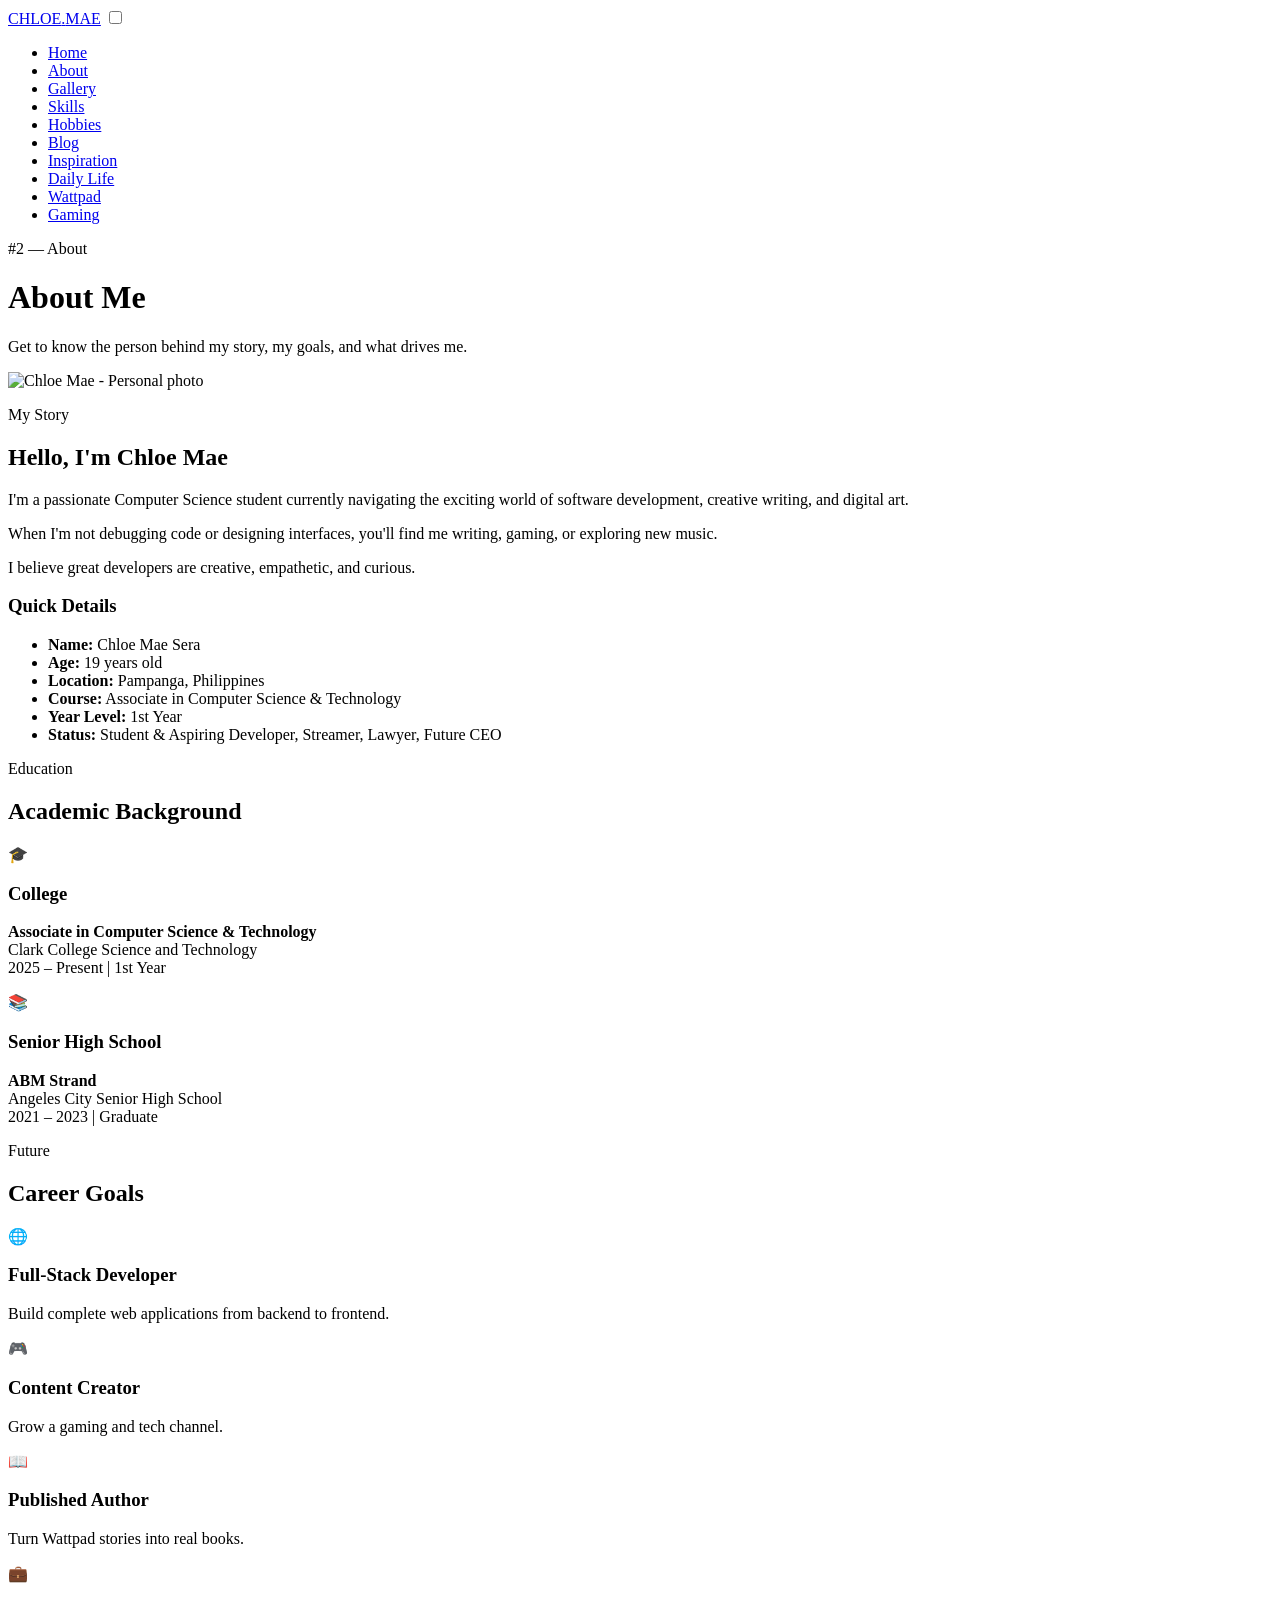
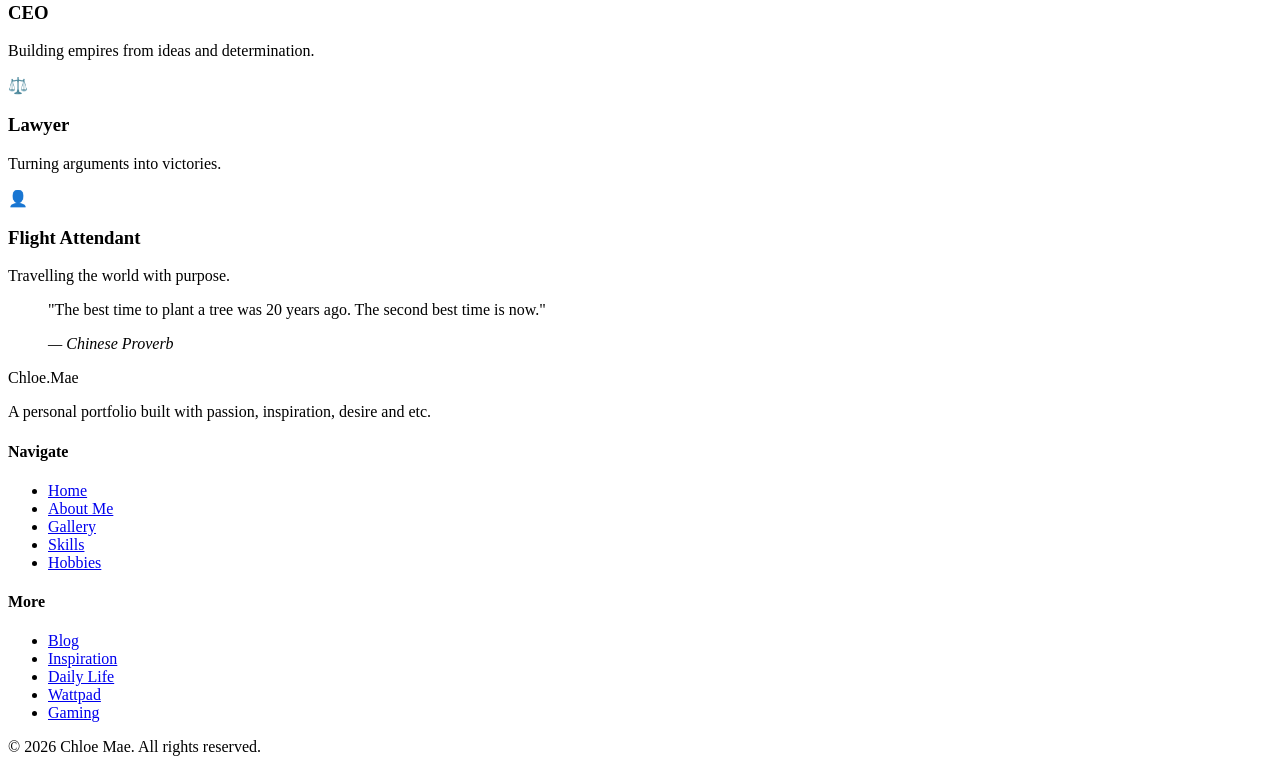
==== about.htm @ dcceb3b6 "Add files via upload" ====
<!DOCTYPE html>
<html lang="en">
<head>
    <meta charset="UTF-8">
    <meta name="viewport" content="width=device-width, initial-scale=1.0">
    <title>Chloe's Portfolio - About</title>
    <link rel="stylesheet" href="css/style.css">
</head>
<body>
    <nav>
        <a href="index.htm" class="nav-logo">CHLOE<span>.</span>MAE</a>
        <input type="checkbox" id="nav-toggle" class="nav-toggle" />
        <label for="nav-toggle" class="hamburger" aria-label="Menu">
            <span></span><span></span><span></span>
        </label>
        <ul class="nav-links">
            <li><a href="index.htm">Home</a></li>
            <li><a href="about.htm" class="active">About</a></li>
            <li><a href="gallery.htm">Gallery</a></li>
            <li><a href="skills.htm">Skills</a></li>
            <li><a href="hobbies.htm">Hobbies</a></li>
            <li><a href="blog.htm">Blog</a></li>
            <li><a href="inspiration.htm">Inspiration</a></li>
            <li><a href="daily.htm">Daily Life</a></li>
            <li><a href="wattpad.htm">Wattpad</a></li>
            <li><a href="gaming.htm">Gaming</a></li>
        </ul>
    </nav>

    <div class="page-content">
        <div class="page-hero">
            <div class="page-hero-content">
                <p class="page-hero-num">#2 &mdash; About</p>
                <h1>About <span>Me</span></h1>
                <p>Get to know the person behind my story, my goals, and what drives me.</p>
            </div>
        </div>

        <section class="section">
            <div class="container">
                <div class="about-grid">
                    <div class="gallery-item">
                        <img src="images/aboutme.jpg" alt="Chloe Mae - Personal photo" class="gallery-img">
                        <div class="gallery-overlay"></div>
                    </div>

                    <div class="about-info">
                        <p class="section-label">My Story</p>
                        <h2 class="section-title">Hello, I'm <span>Chloe Mae</span></h2>
                        <div class="title-line"></div>

                        <p>
                            I'm a passionate Computer Science student currently navigating the exciting world
                            of software development, creative writing, and digital art.
                        </p>

                        <p>
                            When I'm not debugging code or designing interfaces, you'll find me writing,
                            gaming, or exploring new music.
                        </p>

                        <p>
                            I believe great developers are creative, empathetic, and curious.
                        </p>

                        <h3>Quick Details</h3>
                        <ul class="detail-list">
                            <li><strong>Name:</strong> Chloe Mae Sera</li>
                            <li><strong>Age:</strong> 19 years old</li>
                            <li><strong>Location:</strong> Pampanga, Philippines</li>
                            <li><strong>Course:</strong> Associate in Computer Science & Technology</li>
                            <li><strong>Year Level:</strong> 1st Year</li>
                            <li><strong>Status:</strong> Student &amp; Aspiring Developer, Streamer, Lawyer, Future CEO</li>
                        </ul>
                    </div>
                </div>
            </div>
        </section>

        <section class="section section-alt">
            <div class="container">
                <p class="section-label">Education</p>
                <h2 class="section-title">Academic <span>Background</span></h2>
                <div class="title-line"></div>

                <div class="grid-2">
                    <div class="card">
                        <div class="card-icon">🎓</div>
                        <h3 class="card-title">College</h3>
                        <p class="card-text">
                            <strong style="color:var(--red);">Associate in Computer Science & Technology</strong><br />
                            Clark College Science and Technology<br />
                            2025 – Present | 1st Year
                        </p>
                    </div>

                    <div class="card">
                        <div class="card-icon">📚</div>
                        <h3 class="card-title">Senior High School</h3>
                        <p class="card-text">
                            <strong style="color:var(--red);">ABM Strand</strong><br />
                            Angeles City Senior High School<br />
                            2021 – 2023 | Graduate
                        </p>
                    </div>
                </div>
            </div>
        </section>

        <section class="section">
            <div class="container">
                <p class="section-label">Future</p>
                <h2 class="section-title">Career <span>Goals</span></h2>
                <div class="title-line"></div>

                <!-- First set of 3 career goals -->
                <div class="grid-3">
                    <div class="card">
                        <div class="card-icon">🌐</div>
                        <h3 class="card-title">Full-Stack Developer</h3>
                        <p class="card-text">Build complete web applications from backend to frontend.</p>
                    </div>

                    <div class="card">
                        <div class="card-icon">🎮</div>
                        <h3 class="card-title">Content Creator</h3>
                        <p class="card-text">Grow a gaming and tech channel.</p>
                    </div>

                    <div class="card">
                        <div class="card-icon">📖</div>
                        <h3 class="card-title">Published Author</h3>
                        <p class="card-text">Turn Wattpad stories into real books.</p>
                    </div>
                </div>
            </div>
        </section>

        <section class="section">
            <div class="container">
                <!-- Second set of 3 career goals -->
                <div class="grid-3">
                    <div class="card">
                        <div class="card-icon">💼</div>
                        <h3 class="card-title">CEO</h3>
                        <p class="card-text">Building empires from ideas and determination.</p>
                    </div>

                    <div class="card">
                        <div class="card-icon">⚖️</div>
                        <h3 class="card-title">Lawyer</h3>
                        <p class="card-text">Turning arguments into victories.</p>
                    </div>

                    <div class="card">
                        <div class="card-icon">👤</div>
                        <h3 class="card-title">Flight Attendant</h3>
                        <p class="card-text">Travelling the world with purpose.</p>
                    </div>
                </div>
            </div>
        </section>

        <!-- Separate Quote Section -->
        <section class="section section-alt">
            <div class="container">
                <div class="quote-block">
                    <blockquote>
                        <p>"The best time to plant a tree was 20 years ago. The second best time is now."</p>
                        <cite>— Chinese Proverb</cite>
                    </blockquote>
                </div>
            </div>
        </section>
    </div>

    <footer>
        <div class="footer-inner">
            <div class="footer-brand">
                <span class="nav-logo">Chloe<span>.</span>Mae</span>
                <p>A personal portfolio built with passion, inspiration, desire and etc.</p>
            </div>
            <div class="footer-col">
                <h4>Navigate</h4>
                <ul>
                    <li><a href="index.htm">Home</a></li>
                    <li><a href="about.htm">About Me</a></li>
                    <li><a href="gallery.htm">Gallery</a></li>
                    <li><a href="skills.htm">Skills</a></li>
                    <li><a href="hobbies.htm">Hobbies</a></li>
                </ul>
            </div>
            <div class="footer-col">
                <h4>More</h4>
                <ul>
                    <li><a href="blog.htm">Blog</a></li>
                    <li><a href="inspiration.htm">Inspiration</a></li>
                    <li><a href="daily.htm">Daily Life</a></li>
                    <li><a href="wattpad.htm">Wattpad</a></li>
                    <li><a href="gaming.htm">Gaming</a></li>
                </ul>
            </div>
        </div>
        <div class="footer-bottom">
            <p>&copy; 2026 <span>Chloe Mae</span>. All rights reserved.</p>
        </div>
    </footer>
</body>
</html>
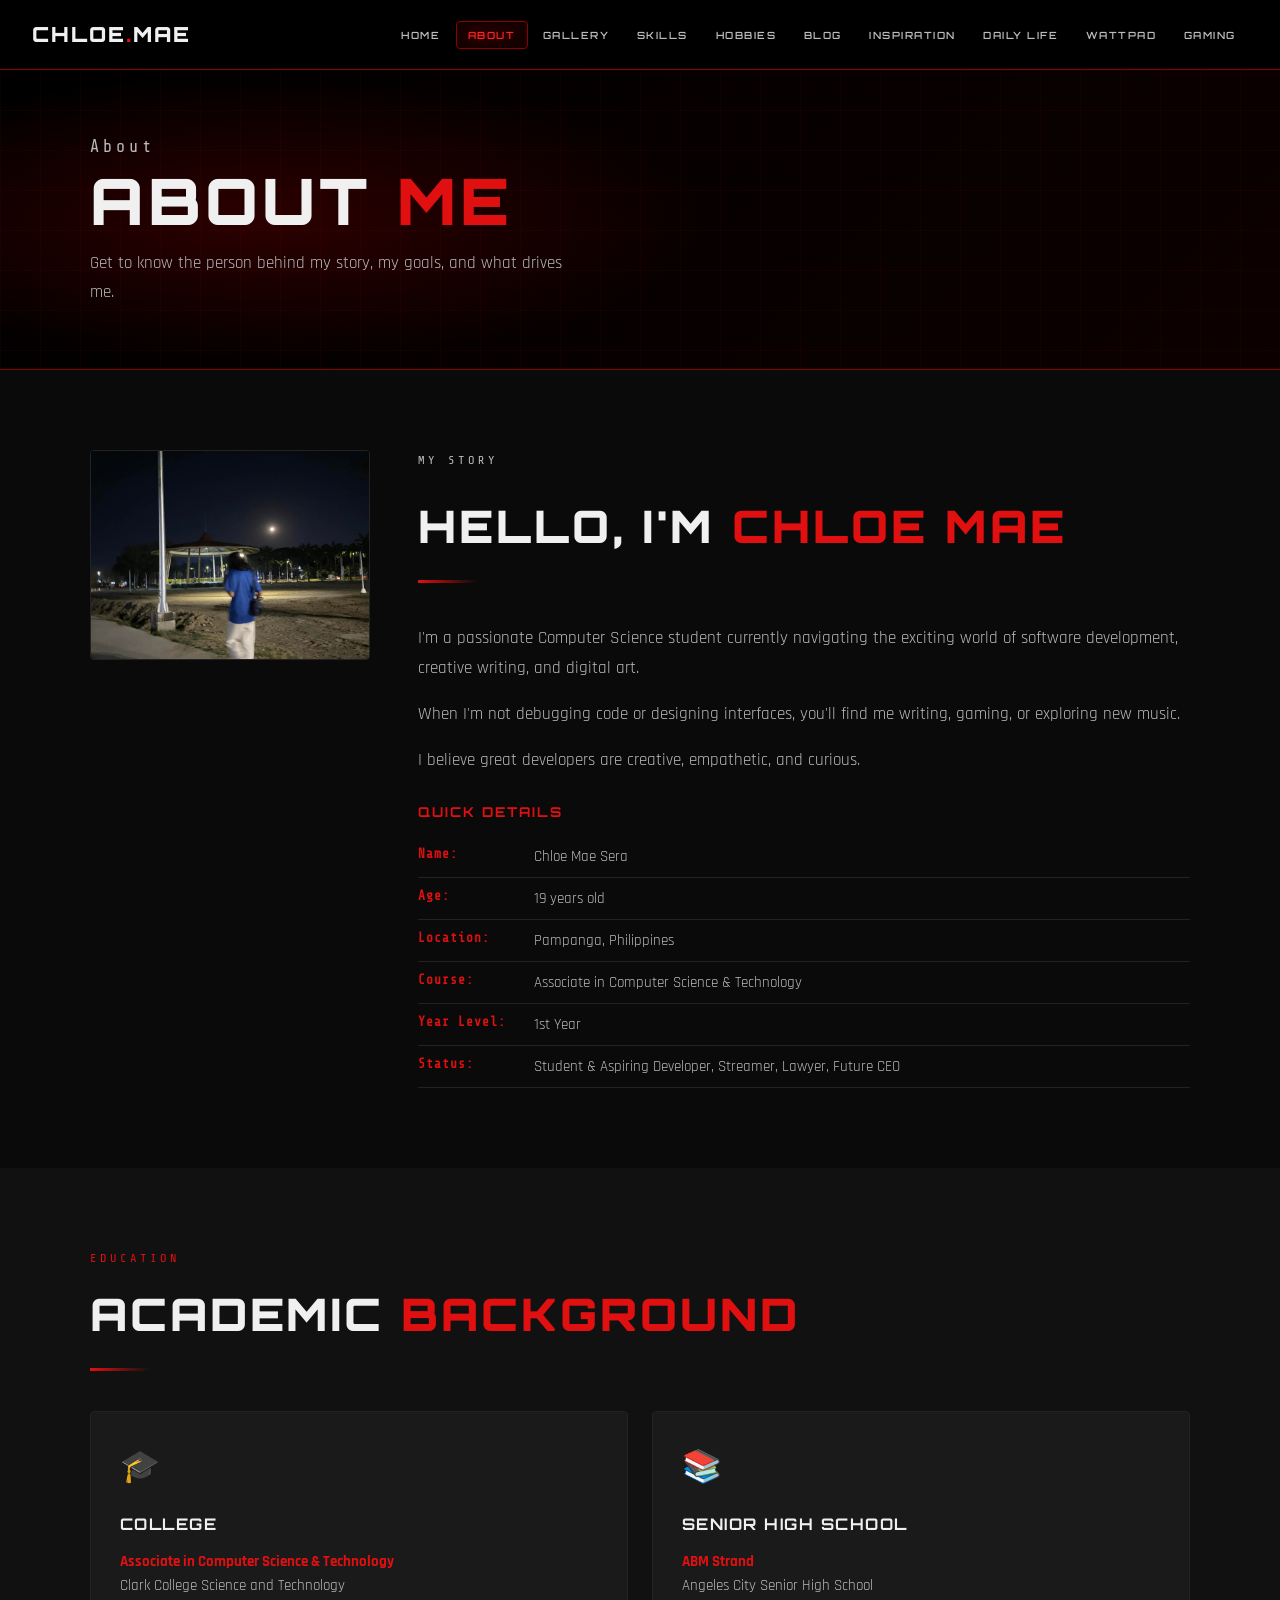
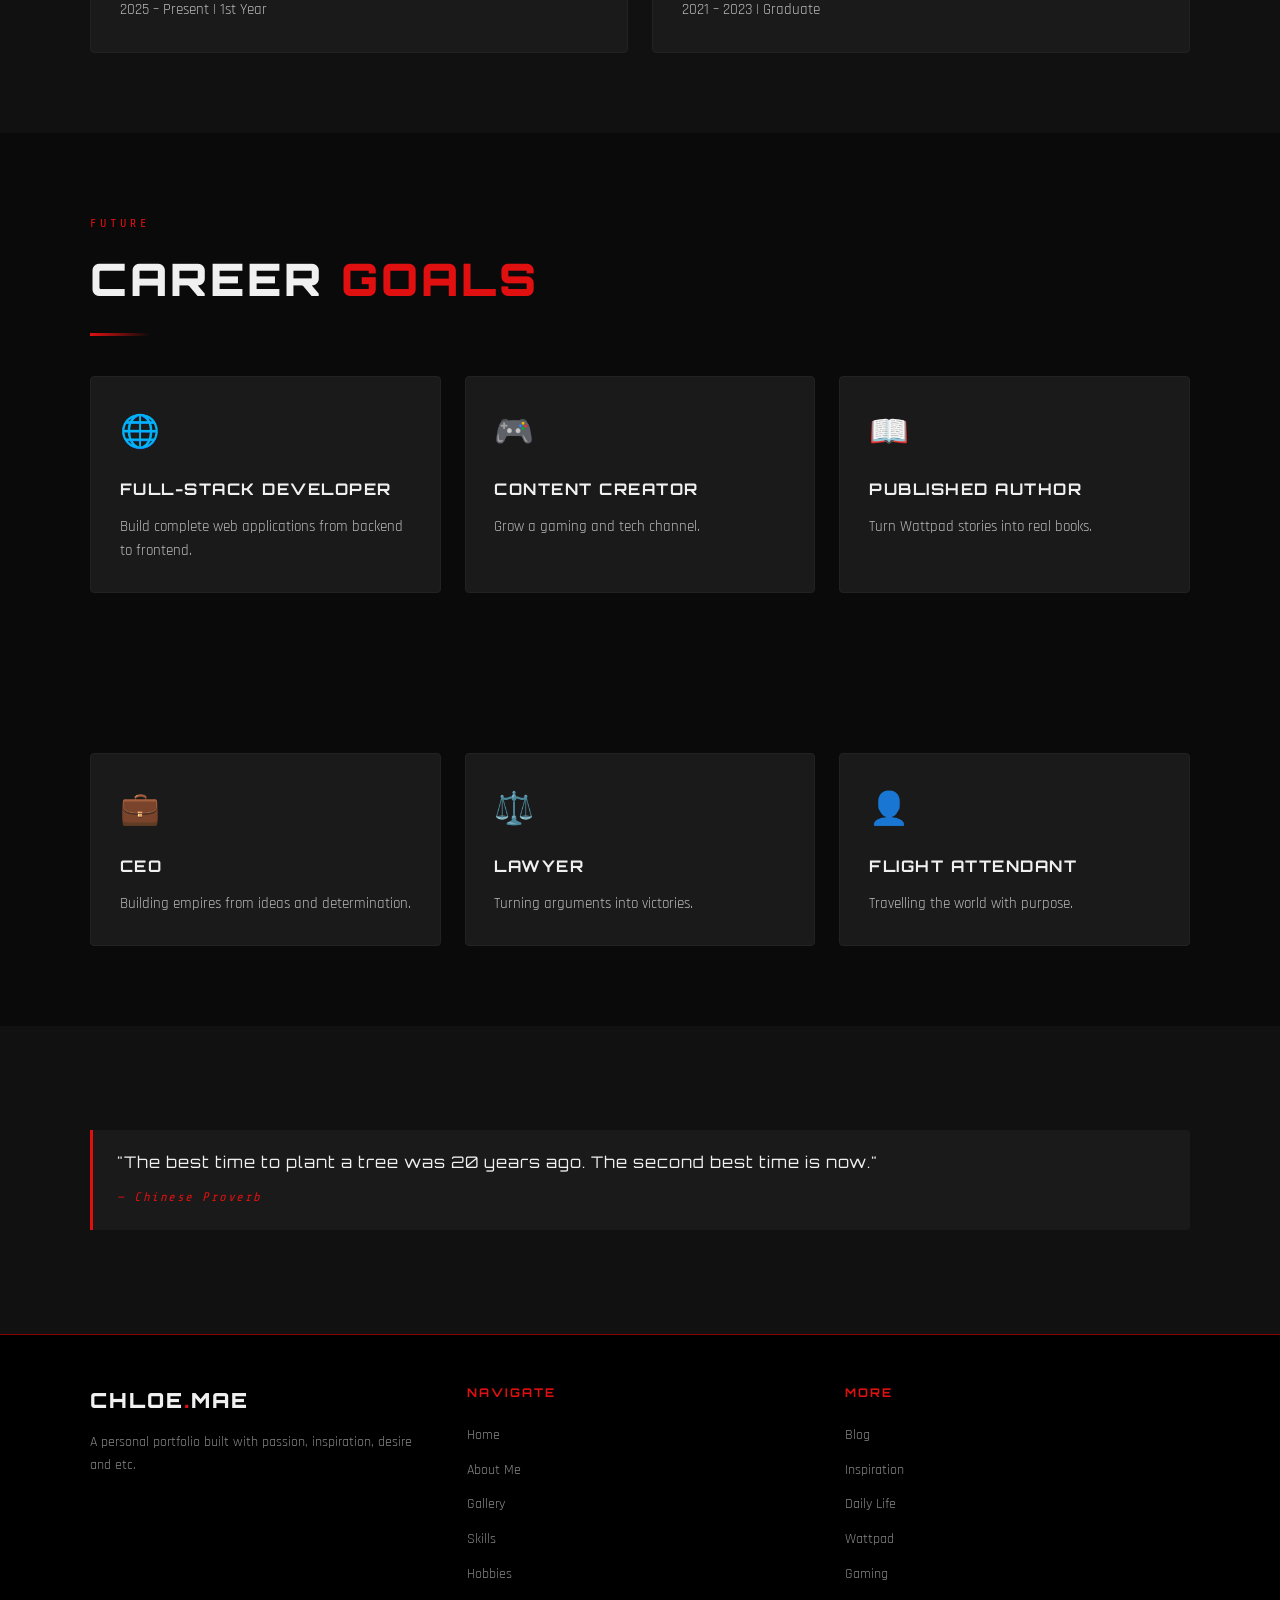
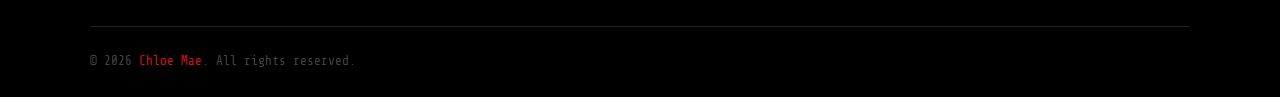
==== commit 658734b3: "Update about.htm" ====
--- a/about.htm
+++ b/about.htm
@@ -30,7 +30,7 @@
     <div class="page-content">
         <div class="page-hero">
             <div class="page-hero-content">
-                <p class="page-hero-num">#2 &mdash; About</p>
+                <p class="page-hero-num">About</p>
                 <h1>About <span>Me</span></h1>
                 <p>Get to know the person behind my story, my goals, and what drives me.</p>
             </div>
@@ -113,7 +113,6 @@
                 <h2 class="section-title">Career <span>Goals</span></h2>
                 <div class="title-line"></div>
 
-                <!-- First set of 3 career goals -->
                 <div class="grid-3">
                     <div class="card">
                         <div class="card-icon">🌐</div>
@@ -138,7 +137,6 @@
 
         <section class="section">
             <div class="container">
-                <!-- Second set of 3 career goals -->
                 <div class="grid-3">
                     <div class="card">
                         <div class="card-icon">💼</div>
@@ -161,7 +159,6 @@
             </div>
         </section>
 
-        <!-- Separate Quote Section -->
         <section class="section section-alt">
             <div class="container">
                 <div class="quote-block">
@@ -206,4 +203,4 @@
         </div>
     </footer>
 </body>
-</html>+</html>
--- a/css/style.css
+++ b/css/style.css
@@ -0,0 +1,1231 @@
+/* ============================================================
+   PORTFOLIO - style.css
+   Theme: Cyber Red & Black
+   ============================================================ */
+
+/* ---------- Google Fonts ---------- */
+@import url('https://fonts.googleapis.com/css2?family=Orbitron:wght@400;600;700;900&family=Rajdhani:wght@300;400;500;600;700&family=Share+Tech+Mono&display=swap');
+
+/* ---------- CSS Variables ---------- */
+:root {
+  --red:        #e01010;
+  --red-dark:   #8b0000;
+  --red-glow:   #ff2020;
+  --red-dim:    #5a0000;
+  --black:      #000000;
+  --black-soft: #0a0a0a;
+  --dark:       #111111;
+  --dark-2:     #1a1a1a;
+  --dark-3:     #222222;
+  --grey:       #444444;
+  --grey-light: #888888;
+  --white:      #f0f0f0;
+  --white-dim:  #bbbbbb;
+
+  --font-display: 'Orbitron', sans-serif;
+  --font-body:    'Rajdhani', sans-serif;
+  --font-mono:    'Share Tech Mono', monospace;
+
+  --nav-h: 70px;
+  --radius: 4px;
+  --transition: 0.3s ease;
+  --glow: 0 0 12px rgba(224, 16, 16, 0.6);
+  --glow-strong: 0 0 24px rgba(224, 16, 16, 0.9), 0 0 48px rgba(224, 16, 16, 0.4);
+}
+
+/* ---------- Reset ---------- */
+*, *::before, *::after { box-sizing: border-box; margin: 0; padding: 0; }
+
+html { scroll-behavior: smooth; font-size: 16px; }
+
+body {
+  background-color: var(--black-soft);
+  color: var(--white);
+  font-family: var(--font-body);
+  font-size: 1.05rem;
+  line-height: 1.7;
+  overflow-x: hidden;
+}
+
+a { color: var(--red); text-decoration: none; transition: color var(--transition); }
+a:hover { color: var(--red-glow); }
+
+img { max-width: 100%; display: block; }
+
+ul { list-style: none; }
+
+/* ---------- Scrollbar ---------- */
+::-webkit-scrollbar { width: 6px; }
+::-webkit-scrollbar-track { background: var(--dark); }
+::-webkit-scrollbar-thumb { background: var(--red-dark); border-radius: 3px; }
+::-webkit-scrollbar-thumb:hover { background: var(--red); }
+
+/* ============================================================
+   NAVIGATION
+   ============================================================ */
+nav {
+  position: fixed;
+  top: 0; left: 0; right: 0;
+  height: var(--nav-h);
+  background: rgba(0, 0, 0, 0.92);
+  border-bottom: 1px solid var(--red-dark);
+  display: flex;
+  align-items: center;
+  justify-content: space-between;
+  padding: 0 2rem;
+  z-index: 1000;
+  backdrop-filter: blur(8px);
+}
+
+.nav-logo {
+  font-family: var(--font-display);
+  font-size: 1.3rem;
+  font-weight: 900;
+  color: var(--white);
+  letter-spacing: 2px;
+  text-transform: uppercase;
+}
+
+.nav-logo span { color: var(--red); }
+
+.nav-links {
+  display: flex;
+  gap: 0.2rem;
+  flex-wrap: wrap;
+}
+
+.nav-links a {
+  font-family: var(--font-display);
+  font-size: 0.62rem;
+  font-weight: 600;
+  letter-spacing: 1.5px;
+  text-transform: uppercase;
+  color: var(--white-dim);
+  padding: 0.45rem 0.7rem;
+  border: 1px solid transparent;
+  border-radius: var(--radius);
+  transition: all var(--transition);
+  white-space: nowrap;
+}
+
+.nav-links a:hover,
+.nav-links a.active {
+  color: var(--red-glow);
+  border-color: var(--red-dark);
+  background: rgba(139, 0, 0, 0.15);
+  text-shadow: var(--glow);
+}
+
+/* Hamburger (CSS-only via checkbox) */
+.nav-toggle { display: none; }
+
+.hamburger {
+  display: none;
+  flex-direction: column;
+  gap: 5px;
+  cursor: pointer;
+  padding: 4px;
+}
+
+.hamburger span {
+  display: block;
+  width: 24px;
+  height: 2px;
+  background: var(--white);
+  border-radius: 2px;
+  transition: all var(--transition);
+}
+
+/* ============================================================
+   PAGE WRAPPER
+   ============================================================ */
+.page-content {
+  padding-top: var(--nav-h);
+  min-height: 100vh;
+}
+
+/* ============================================================
+   HERO SECTION
+   ============================================================ */
+.hero {
+  min-height: calc(100vh - var(--nav-h));
+  display: flex;
+  align-items: center;
+  justify-content: center;
+  text-align: center;
+  position: relative;
+  overflow: hidden;
+  background:
+    radial-gradient(ellipse 80% 60% at 50% 50%, rgba(139,0,0,0.35) 0%, transparent 70%),
+    linear-gradient(180deg, #000 0%, #0d0000 50%, #000 100%);
+}
+
+/* Cyber grid background */
+.hero::before {
+  content: '';
+  position: absolute;
+  inset: 0;
+  background-image:
+    linear-gradient(rgba(224,16,16,0.07) 1px, transparent 1px),
+    linear-gradient(90deg, rgba(224,16,16,0.07) 1px, transparent 1px);
+  background-size: 50px 50px;
+  animation: gridMove 20s linear infinite;
+}
+
+.hero::after {
+  content: '';
+  position: absolute;
+  inset: 0;
+  background: radial-gradient(ellipse 50% 40% at 50% 60%, rgba(139,0,0,0.2) 0%, transparent 70%);
+}
+
+@keyframes gridMove {
+  0%   { background-position: 0 0; }
+  100% { background-position: 50px 50px; }
+}
+
+.hero-content {
+  position: relative;
+  z-index: 1;
+  max-width: 860px;
+  padding: 2rem;
+}
+
+.hero-tag {
+  font-family: var(--font-mono);
+  font-size: 0.85rem;
+  color: var(--red);
+  letter-spacing: 4px;
+  text-transform: uppercase;
+  margin-bottom: 1rem;
+  animation: fadeUp 0.8s ease both;
+}
+
+.hero-name {
+  font-family: var(--font-display);
+  font-size: clamp(2.8rem, 8vw, 6rem);
+  font-weight: 900;
+  line-height: 1.05;
+  color: var(--white);
+  text-transform: uppercase;
+  letter-spacing: 4px;
+  margin-bottom: 0.5rem;
+  animation: fadeUp 0.9s ease 0.1s both;
+}
+
+.hero-name span {
+  color: var(--red);
+  text-shadow: var(--glow-strong);
+}
+
+.hero-sub {
+  font-family: var(--font-display);
+  font-size: clamp(0.9rem, 2.5vw, 1.2rem);
+  color: var(--grey-light);
+  letter-spacing: 6px;
+  text-transform: uppercase;
+  margin-bottom: 1.5rem;
+  animation: fadeUp 0.9s ease 0.2s both;
+}
+
+.hero-desc {
+  font-size: 1.1rem;
+  color: var(--white-dim);
+  max-width: 580px;
+  margin: 0 auto 2.5rem;
+  animation: fadeUp 0.9s ease 0.3s both;
+}
+
+.hero-btns {
+  display: flex;
+  gap: 1rem;
+  justify-content: center;
+  flex-wrap: wrap;
+  animation: fadeUp 0.9s ease 0.4s both;
+}
+
+/* ---------- Buttons ---------- */
+.btn {
+  font-family: var(--font-display);
+  font-size: 0.75rem;
+  font-weight: 700;
+  letter-spacing: 2px;
+  text-transform: uppercase;
+  padding: 0.8rem 2rem;
+  border-radius: var(--radius);
+  transition: all var(--transition);
+  cursor: pointer;
+  display: inline-block;
+}
+
+.btn-primary {
+  background: var(--red);
+  color: var(--white);
+  border: 1px solid var(--red);
+}
+
+.btn-primary:hover {
+  background: var(--red-glow);
+  box-shadow: var(--glow-strong);
+  color: var(--white);
+  transform: translateY(-2px);
+}
+
+.btn-outline {
+  background: transparent;
+  color: var(--white-dim);
+  border: 1px solid var(--grey);
+}
+
+.btn-outline:hover {
+  border-color: var(--red);
+  color: var(--red-glow);
+  box-shadow: var(--glow);
+  transform: translateY(-2px);
+}
+
+/* ---------- Scroll indicator ---------- */
+.scroll-indicator {
+  position: absolute;
+  bottom: 2rem;
+  left: 50%;
+  transform: translateX(-50%);
+  z-index: 1;
+  display: flex;
+  flex-direction: column;
+  align-items: center;
+  gap: 8px;
+  color: var(--grey-light);
+  font-family: var(--font-mono);
+  font-size: 0.7rem;
+  letter-spacing: 2px;
+}
+
+.scroll-line {
+  width: 1px;
+  height: 50px;
+  background: linear-gradient(to bottom, var(--red), transparent);
+  animation: scrollPulse 2s ease infinite;
+}
+
+@keyframes scrollPulse {
+  0%, 100% { opacity: 0.3; transform: scaleY(1); }
+  50%       { opacity: 1;   transform: scaleY(1.1); }
+}
+
+/* ============================================================
+   SECTION COMMONS
+   ============================================================ */
+.section {
+  padding: 5rem 2rem;
+}
+
+.section-alt { background: var(--dark); }
+.section-darker { background: var(--dark-2); }
+
+.container {
+  max-width: 1100px;
+  margin: 0 auto;
+}
+
+.section-label {
+  font-family: var(--font-mono);
+  font-size: 0.75rem;
+  color: var(--red);
+  letter-spacing: 4px;
+  text-transform: uppercase;
+  margin-bottom: 0.5rem;
+}
+
+.section-title {
+  font-family: var(--font-display);
+  font-size: clamp(1.8rem, 4vw, 2.8rem);
+  font-weight: 900;
+  text-transform: uppercase;
+  letter-spacing: 3px;
+  color: var(--white);
+  margin-bottom: 1rem;
+}
+
+.section-title span { color: var(--red); }
+
+.title-line {
+  width: 60px;
+  height: 3px;
+  background: linear-gradient(to right, var(--red), transparent);
+  margin-bottom: 2.5rem;
+}
+
+.section-intro {
+  max-width: 650px;
+  color: var(--white-dim);
+  font-size: 1.05rem;
+  margin-bottom: 3rem;
+}
+
+/* ============================================================
+   CARDS
+   ============================================================ */
+.card {
+  background: var(--dark-2);
+  border: 1px solid var(--dark-3);
+  border-radius: var(--radius);
+  padding: 1.8rem;
+  transition: all var(--transition);
+  position: relative;
+  overflow: hidden;
+}
+
+.card::before {
+  content: '';
+  position: absolute;
+  top: 0; left: 0;
+  width: 3px; height: 0;
+  background: var(--red);
+  transition: height 0.4s ease;
+}
+
+.card:hover {
+  border-color: var(--red-dark);
+  transform: translateY(-4px);
+  box-shadow: 0 8px 30px rgba(139, 0, 0, 0.25);
+}
+
+.card:hover::before { height: 100%; }
+
+.card-icon {
+  font-size: 2rem;
+  margin-bottom: 1rem;
+}
+
+.card-title {
+  font-family: var(--font-display);
+  font-size: 1rem;
+  font-weight: 700;
+  letter-spacing: 1.5px;
+  color: var(--white);
+  text-transform: uppercase;
+  margin-bottom: 0.7rem;
+}
+
+.card-text {
+  color: var(--white-dim);
+  font-size: 0.95rem;
+  line-height: 1.6;
+}
+
+/* ---------- Grid layouts ---------- */
+.grid-2 { display: grid; grid-template-columns: repeat(2, 1fr); gap: 1.5rem; }
+.grid-3 { display: grid; grid-template-columns: repeat(3, 1fr); gap: 1.5rem; }
+.grid-4 { display: grid; grid-template-columns: repeat(4, 1fr); gap: 1.5rem; }
+
+/* ============================================================
+   PAGE HERO (inner pages)
+   ============================================================ */
+.page-hero {
+  min-height: 300px;
+  display: flex;
+  align-items: center;
+  padding: 3rem 2rem;
+  background:
+    radial-gradient(ellipse 60% 80% at 20% 50%, rgba(139,0,0,0.3) 0%, transparent 60%),
+    linear-gradient(135deg, #000 0%, #0d0000 100%);
+  border-bottom: 1px solid var(--red-dark);
+  position: relative;
+  overflow: hidden;
+}
+
+.page-hero::before {
+  content: '';
+  position: absolute;
+  inset: 0;
+  background-image:
+    linear-gradient(rgba(224,16,16,0.05) 1px, transparent 1px),
+    linear-gradient(90deg, rgba(224,16,16,0.05) 1px, transparent 1px);
+  background-size: 40px 40px;
+}
+
+.page-hero-content {
+  position: relative;
+  z-index: 1;
+  max-width: 1100px;
+  margin: 0 auto;
+  width: 100%;
+}
+
+.page-hero-num {
+  font-family: var(--font-mono);
+  font-size: 0.75rem;
+  color: var(--red);
+  letter-spacing: 4px;
+  margin-bottom: 0.5rem;
+}
+
+.page-hero h1 {
+  font-family: var(--font-display);
+  font-size: clamp(2rem, 5vw, 4rem);
+  font-weight: 900;
+  text-transform: uppercase;
+  letter-spacing: 4px;
+  color: var(--white);
+  line-height: 1;
+  margin-bottom: 1rem;
+}
+
+.page-hero h1 span { color: var(--red); }
+
+.page-hero p {
+  color: var(--white-dim);
+  font-size: 1.05rem;
+  max-width: 500px;
+}
+
+/* ============================================================
+   FOOTER
+   ============================================================ */
+footer {
+  background: var(--black);
+  border-top: 1px solid var(--red-dark);
+  padding: 3rem 2rem 1.5rem;
+}
+
+.footer-inner {
+  max-width: 1100px;
+  margin: 0 auto;
+  display: grid;
+  grid-template-columns: 1fr 1fr 1fr;
+  gap: 2rem;
+  margin-bottom: 2rem;
+}
+
+.footer-brand .nav-logo { margin-bottom: 0.8rem; display: block; }
+
+.footer-brand p {
+  color: var(--grey-light);
+  font-size: 0.9rem;
+  line-height: 1.6;
+}
+
+.footer-col h4 {
+  font-family: var(--font-display);
+  font-size: 0.75rem;
+  letter-spacing: 2px;
+  text-transform: uppercase;
+  color: var(--red);
+  margin-bottom: 1rem;
+}
+
+.footer-col ul li {
+  margin-bottom: 0.4rem;
+}
+
+.footer-col ul li a {
+  color: var(--grey-light);
+  font-size: 0.9rem;
+  transition: color var(--transition);
+}
+
+.footer-col ul li a:hover {
+  color: var(--red-glow);
+}
+
+.footer-bottom {
+  max-width: 1100px;
+  margin: 0 auto;
+  padding-top: 1.5rem;
+  border-top: 1px solid var(--dark-3);
+  display: flex;
+  justify-content: space-between;
+  align-items: center;
+  flex-wrap: wrap;
+  gap: 0.5rem;
+}
+
+.footer-bottom p {
+  color: var(--grey);
+  font-size: 0.8rem;
+  font-family: var(--font-mono);
+}
+
+.footer-bottom span { color: var(--red); }
+
+/* ============================================================
+   ANIMATIONS
+   ============================================================ */
+@keyframes fadeUp {
+  from { opacity: 0; transform: translateY(24px); }
+  to   { opacity: 1; transform: translateY(0); }
+}
+
+@keyframes pulse {
+  0%, 100% { box-shadow: var(--glow); }
+  50%       { box-shadow: var(--glow-strong); }
+}
+
+@keyframes glitch {
+  0%, 100% { transform: translate(0); }
+  20%       { transform: translate(-2px, 2px); }
+  40%       { transform: translate(2px, -2px); }
+  60%       { transform: translate(-1px, 1px); }
+  80%       { transform: translate(1px, -1px); }
+}
+
+/* ============================================================
+   SKILL BARS (skills.html)
+   ============================================================ */
+.skill-bar-wrap {
+  margin-bottom: 1.5rem;
+}
+
+.skill-bar-header {
+  display: flex;
+  justify-content: space-between;
+  margin-bottom: 0.5rem;
+}
+
+.skill-bar-label {
+  font-family: var(--font-display);
+  font-size: 0.78rem;
+  letter-spacing: 1.5px;
+  text-transform: uppercase;
+  color: var(--white);
+}
+
+.skill-bar-pct {
+  font-family: var(--font-mono);
+  font-size: 0.78rem;
+  color: var(--red);
+}
+
+.skill-bar-track {
+  width: 100%;
+  height: 6px;
+  background: var(--dark-3);
+  border-radius: 3px;
+  overflow: hidden;
+}
+
+.skill-bar-fill {
+  height: 100%;
+  background: linear-gradient(to right, var(--red-dark), var(--red-glow));
+  border-radius: 3px;
+  position: relative;
+}
+
+.skill-bar-fill::after {
+  content: '';
+  position: absolute;
+  right: 0; top: 0; bottom: 0;
+  width: 6px;
+  background: var(--white);
+  border-radius: 50%;
+  box-shadow: var(--glow);
+}
+
+/* ============================================================
+   GALLERY (gallery.html)
+   ============================================================ */
+.gallery-grid {
+  display: grid;
+  grid-template-columns: repeat(3, 1fr);
+  gap: 1.2rem;
+}
+
+.gallery-item {
+  position: relative;
+  overflow: hidden;
+  border-radius: var(--radius);
+  border: 1px solid var(--dark-3);
+  aspect-ratio: 4/3;
+  background: var(--dark-2);
+}
+
+.gallery-img {
+  width: 100%;
+  height: 100%;
+  object-fit: cover;
+  transition: transform 0.5s ease;
+}
+
+.gallery-overlay {
+  position: absolute;
+  inset: 0;
+  background: linear-gradient(to top, rgba(0,0,0,0.9) 0%, transparent 60%);
+  opacity: 0;
+  transition: opacity var(--transition);
+  display: flex;
+  align-items: flex-end;
+  padding: 1.2rem;
+}
+
+.gallery-caption {
+  color: var(--white);
+  font-family: var(--font-display);
+  font-size: 0.8rem;
+  letter-spacing: 1.5px;
+  text-transform: uppercase;
+  transform: translateY(10px);
+  transition: transform var(--transition);
+}
+
+.gallery-caption small {
+  display: block;
+  color: var(--red);
+  font-family: var(--font-mono);
+  font-size: 0.7rem;
+  letter-spacing: 1px;
+  margin-top: 2px;
+}
+
+.gallery-item:hover .gallery-img   { transform: scale(1.08); }
+.gallery-item:hover .gallery-overlay { opacity: 1; }
+.gallery-item:hover .gallery-caption { transform: translateY(0); }
+.gallery-item:hover { border-color: var(--red-dark); box-shadow: var(--glow); }
+
+/* placeholder image background colors */
+.img-ph-1 { background: linear-gradient(135deg, #1a0000, #3d0000); }
+.img-ph-2 { background: linear-gradient(135deg, #0a0a0a, #1a0000); }
+.img-ph-3 { background: linear-gradient(135deg, #0d0000, #2a0000); }
+.img-ph-4 { background: linear-gradient(135deg, #1a0000, #0a0a0a); }
+.img-ph-5 { background: linear-gradient(135deg, #200000, #1a0000); }
+.img-ph-6 { background: linear-gradient(135deg, #0a0000, #2d0000); }
+
+.img-ph-inner {
+  width: 100%;
+  height: 100%;
+  display: flex;
+  flex-direction: column;
+  align-items: center;
+  justify-content: center;
+  gap: 0.5rem;
+}
+
+.img-ph-icon { font-size: 3rem; opacity: 0.4; }
+.img-ph-text {
+  font-family: var(--font-mono);
+  font-size: 0.7rem;
+  color: var(--red);
+  opacity: 0.6;
+  letter-spacing: 2px;
+}
+
+/* ============================================================
+   BLOG (blog.html)
+   ============================================================ */
+.blog-card {
+  background: var(--dark-2);
+  border: 1px solid var(--dark-3);
+  border-radius: var(--radius);
+  overflow: hidden;
+  transition: all var(--transition);
+}
+
+.blog-card:hover {
+  border-color: var(--red-dark);
+  transform: translateY(-4px);
+  box-shadow: 0 8px 30px rgba(139,0,0,0.25);
+}
+
+.blog-card-header {
+  background: linear-gradient(135deg, var(--red-dim), var(--dark));
+  padding: 1.5rem 1.8rem;
+  border-bottom: 1px solid var(--red-dark);
+}
+
+.blog-num {
+  font-family: var(--font-mono);
+  font-size: 0.7rem;
+  color: var(--red);
+  letter-spacing: 2px;
+  margin-bottom: 0.4rem;
+}
+
+.blog-title {
+  font-family: var(--font-display);
+  font-size: 1.1rem;
+  font-weight: 700;
+  letter-spacing: 1px;
+  text-transform: uppercase;
+  color: var(--white);
+  line-height: 1.3;
+}
+
+.blog-card-body {
+  padding: 1.8rem;
+}
+
+.blog-meta {
+  display: flex;
+  gap: 1rem;
+  margin-bottom: 1rem;
+  flex-wrap: wrap;
+}
+
+.blog-tag {
+  font-family: var(--font-mono);
+  font-size: 0.68rem;
+  color: var(--red);
+  border: 1px solid var(--red-dark);
+  padding: 2px 8px;
+  border-radius: 2px;
+  letter-spacing: 1px;
+  text-transform: uppercase;
+}
+
+.blog-card-body p {
+  color: var(--white-dim);
+  font-size: 0.97rem;
+  line-height: 1.7;
+}
+
+/* ============================================================
+   QUOTE BLOCK
+   ============================================================ */
+.quote-block {
+  border-left: 3px solid var(--red);
+  padding: 1.2rem 1.5rem;
+  background: var(--dark-2);
+  border-radius: 0 var(--radius) var(--radius) 0;
+  margin: 1.5rem 0;
+}
+
+.quote-block p {
+  font-family: var(--font-display);
+  font-size: 1rem;
+  color: var(--white);
+  letter-spacing: 1px;
+  margin-bottom: 0.4rem;
+}
+
+.quote-block cite {
+  font-family: var(--font-mono);
+  font-size: 0.78rem;
+  color: var(--red);
+  letter-spacing: 1.5px;
+}
+
+/* ============================================================
+   INSPIRATION CARDS
+   ============================================================ */
+.inspire-card {
+  background: var(--dark-2);
+  border: 1px solid var(--dark-3);
+  border-radius: var(--radius);
+  padding: 1.5rem;
+  display: flex;
+  gap: 1.2rem;
+  align-items: flex-start;
+  transition: all var(--transition);
+}
+
+.inspire-card:hover {
+  border-color: var(--red-dark);
+  transform: translateX(6px);
+  box-shadow: -4px 0 20px rgba(139,0,0,0.3);
+}
+
+.inspire-avatar {
+  width: 60px;
+  height: 60px;
+  border-radius: 50%;
+  background: linear-gradient(135deg, var(--red-dark), var(--dark));
+  border: 2px solid var(--red-dark);
+  flex-shrink: 0;
+  display: flex;
+  align-items: center;
+  justify-content: center;
+  font-size: 1.5rem;
+}
+
+.inspire-info h3 {
+  font-family: var(--font-display);
+  font-size: 0.9rem;
+  font-weight: 700;
+  letter-spacing: 1.5px;
+  text-transform: uppercase;
+  color: var(--white);
+  margin-bottom: 0.3rem;
+}
+
+.inspire-info .inspire-role {
+  font-family: var(--font-mono);
+  font-size: 0.72rem;
+  color: var(--red);
+  letter-spacing: 1.5px;
+  margin-bottom: 0.6rem;
+}
+
+.inspire-info p {
+  color: var(--white-dim);
+  font-size: 0.92rem;
+  line-height: 1.5;
+}
+
+/* ============================================================
+   DAILY SCHEDULE
+   ============================================================ */
+.schedule-list { display: flex; flex-direction: column; gap: 0; }
+
+.schedule-item {
+  display: grid;
+  grid-template-columns: 110px 1fr;
+  gap: 1.5rem;
+  padding: 1.2rem 1.5rem;
+  border-left: 3px solid var(--dark-3);
+  position: relative;
+  transition: all var(--transition);
+}
+
+.schedule-item::before {
+  content: '';
+  position: absolute;
+  left: -6px;
+  top: 50%;
+  transform: translateY(-50%);
+  width: 9px;
+  height: 9px;
+  border-radius: 50%;
+  background: var(--red-dark);
+  border: 2px solid var(--dark-2);
+  transition: all var(--transition);
+}
+
+.schedule-item:hover { background: var(--dark-2); border-left-color: var(--red); }
+.schedule-item:hover::before { background: var(--red); box-shadow: var(--glow); }
+
+.schedule-time {
+  font-family: var(--font-mono);
+  font-size: 0.8rem;
+  color: var(--red);
+  letter-spacing: 1px;
+  padding-top: 2px;
+}
+
+.schedule-desc h4 {
+  font-family: var(--font-display);
+  font-size: 0.9rem;
+  letter-spacing: 1px;
+  text-transform: uppercase;
+  color: var(--white);
+  margin-bottom: 0.3rem;
+}
+
+.schedule-desc p {
+  color: var(--white-dim);
+  font-size: 0.88rem;
+}
+
+/* ============================================================
+   GAMING CARDS
+   ============================================================ */
+.game-card {
+  background: var(--dark-2);
+  border: 1px solid var(--dark-3);
+  border-radius: var(--radius);
+  overflow: hidden;
+  transition: all var(--transition);
+}
+
+.game-card:hover {
+  border-color: var(--red-dark);
+  transform: translateY(-5px);
+  box-shadow: 0 10px 35px rgba(139,0,0,0.3);
+}
+
+.game-banner {
+  height: 100px;
+  display: flex;
+  align-items: center;
+  justify-content: center;
+  font-size: 3rem;
+  position: relative;
+  overflow: hidden;
+}
+
+.game-banner-ml  { background: linear-gradient(135deg, #0a0020, #200040, #0a0020); }
+.game-banner-val { background: linear-gradient(135deg, #1a0010, #3d0020, #1a0010); }
+.game-banner-mc  { background: linear-gradient(135deg, #001a0a, #003d20, #001a0a); }
+.game-banner-cs  { background: linear-gradient(135deg, #001520, #003040, #001520); }
+
+.game-card-body { padding: 1.2rem 1.5rem; }
+
+.game-card-body h3 {
+  font-family: var(--font-display);
+  font-size: 0.95rem;
+  font-weight: 700;
+  letter-spacing: 1.5px;
+  text-transform: uppercase;
+  color: var(--white);
+  margin-bottom: 0.3rem;
+}
+
+.game-genre {
+  font-family: var(--font-mono);
+  font-size: 0.68rem;
+  color: var(--red);
+  letter-spacing: 2px;
+  margin-bottom: 0.7rem;
+}
+
+.game-card-body p {
+  color: var(--white-dim);
+  font-size: 0.88rem;
+  line-height: 1.5;
+}
+
+/* ============================================================
+   WATTPAD PAGE
+   ============================================================ */
+.story-card {
+  background: var(--dark-2);
+  border: 1px solid var(--dark-3);
+  border-radius: var(--radius);
+  padding: 1.8rem;
+  transition: all var(--transition);
+  position: relative;
+}
+
+.story-card:hover {
+  border-color: var(--red-dark);
+  transform: translateY(-4px);
+  box-shadow: 0 8px 30px rgba(139,0,0,0.25);
+}
+
+.story-num {
+  font-family: var(--font-mono);
+  font-size: 0.7rem;
+  color: var(--red);
+  letter-spacing: 2px;
+  margin-bottom: 0.5rem;
+}
+
+.story-card h3 {
+  font-family: var(--font-display);
+  font-size: 1.05rem;
+  font-weight: 700;
+  letter-spacing: 1.5px;
+  text-transform: uppercase;
+  color: var(--white);
+  margin-bottom: 0.5rem;
+}
+
+.story-genres {
+  display: flex;
+  gap: 0.5rem;
+  flex-wrap: wrap;
+  margin-bottom: 0.8rem;
+}
+
+.genre-tag {
+  font-family: var(--font-mono);
+  font-size: 0.65rem;
+  color: var(--white-dim);
+  background: var(--dark-3);
+  border: 1px solid var(--grey);
+  padding: 2px 8px;
+  border-radius: 2px;
+  letter-spacing: 1px;
+  text-transform: uppercase;
+}
+
+.story-card p {
+  color: var(--white-dim);
+  font-size: 0.92rem;
+  line-height: 1.6;
+}
+
+/* ============================================================
+   ABOUT PAGE - bio layout
+   ============================================================ */
+.about-grid {
+  display: grid;
+  grid-template-columns: 280px 1fr;
+  gap: 3rem;
+  align-items: start;
+}
+
+.about-avatar {
+  width: 100%;
+  aspect-ratio: 1;
+  border-radius: var(--radius);
+  background: linear-gradient(135deg, var(--red-dim), var(--dark));
+  border: 2px solid var(--red-dark);
+  display: flex;
+  align-items: center;
+  justify-content: center;
+  font-size: 5rem;
+  box-shadow: var(--glow);
+  animation: pulse 3s ease infinite;
+}
+
+.about-info p {
+  color: var(--white-dim);
+  margin-bottom: 1rem;
+  line-height: 1.8;
+}
+
+.about-info h3 {
+  font-family: var(--font-display);
+  font-size: 0.85rem;
+  letter-spacing: 2px;
+  text-transform: uppercase;
+  color: var(--red);
+  margin-bottom: 0.8rem;
+  margin-top: 1.5rem;
+}
+
+.detail-list li {
+  display: flex;
+  gap: 1rem;
+  padding: 0.5rem 0;
+  border-bottom: 1px solid var(--dark-3);
+  font-size: 0.92rem;
+  color: var(--white-dim);
+}
+
+.detail-list li strong {
+  font-family: var(--font-mono);
+  color: var(--red);
+  font-size: 0.8rem;
+  letter-spacing: 1px;
+  min-width: 100px;
+}
+
+/* ============================================================
+   HOBBIES
+   ============================================================ */
+.hobby-card {
+  background: var(--dark-2);
+  border: 1px solid var(--dark-3);
+  border-radius: var(--radius);
+  padding: 2rem 1.5rem;
+  text-align: center;
+  transition: all var(--transition);
+}
+
+.hobby-card:hover {
+  border-color: var(--red-dark);
+  transform: translateY(-5px);
+  box-shadow: 0 8px 30px rgba(139,0,0,0.3);
+}
+
+.hobby-icon {
+  font-size: 3rem;
+  margin-bottom: 1rem;
+  display: block;
+}
+
+.hobby-card h3 {
+  font-family: var(--font-display);
+  font-size: 0.9rem;
+  font-weight: 700;
+  letter-spacing: 2px;
+  text-transform: uppercase;
+  color: var(--white);
+  margin-bottom: 0.6rem;
+}
+
+.hobby-card p { color: var(--white-dim); font-size: 0.9rem; line-height: 1.5; }
+
+/* ============================================================
+   STATS ROW
+   ============================================================ */
+.stats-row {
+  display: grid;
+  grid-template-columns: repeat(4, 1fr);
+  gap: 1px;
+  background: var(--dark-3);
+  border: 1px solid var(--dark-3);
+  border-radius: var(--radius);
+  overflow: hidden;
+  margin-bottom: 3rem;
+}
+
+.stat-box {
+  background: var(--dark-2);
+  padding: 1.8rem 1rem;
+  text-align: center;
+}
+
+.stat-num {
+  font-family: var(--font-display);
+  font-size: 2.5rem;
+  font-weight: 900;
+  color: var(--red);
+  text-shadow: var(--glow);
+  line-height: 1;
+  margin-bottom: 0.3rem;
+}
+
+.stat-label {
+  font-family: var(--font-mono);
+  font-size: 0.7rem;
+  letter-spacing: 2px;
+  color: var(--grey-light);
+  text-transform: uppercase;
+}
+
+/* ============================================================
+   RESPONSIVE
+   ============================================================ */
+@media (max-width: 1024px) {
+  .grid-4 { grid-template-columns: repeat(2, 1fr); }
+  .stats-row { grid-template-columns: repeat(2, 1fr); }
+}
+
+@media (max-width: 768px) {
+  /* Hamburger menu */
+  .hamburger { display: flex; }
+
+  .nav-toggle:checked ~ .nav-links {
+    display: flex;
+  }
+
+  .nav-links {
+    display: none;
+    position: absolute;
+    top: var(--nav-h);
+    left: 0; right: 0;
+    background: rgba(0,0,0,0.97);
+    flex-direction: column;
+    padding: 1rem;
+    border-bottom: 1px solid var(--red-dark);
+    gap: 0.3rem;
+  }
+
+  .nav-links a {
+    font-size: 0.75rem;
+    padding: 0.6rem 1rem;
+  }
+
+  nav { flex-wrap: wrap; position: relative; }
+
+  .grid-2 { grid-template-columns: 1fr; }
+  .grid-3 { grid-template-columns: 1fr; }
+  .grid-4 { grid-template-columns: 1fr 1fr; }
+
+  .gallery-grid { grid-template-columns: repeat(2, 1fr); }
+
+  .about-grid { grid-template-columns: 1fr; }
+  .about-avatar { width: 160px; margin: 0 auto; }
+
+  .footer-inner { grid-template-columns: 1fr; }
+
+  .footer-bottom { flex-direction: column; text-align: center; }
+
+  .stats-row { grid-template-columns: 1fr 1fr; }
+
+  .schedule-item { grid-template-columns: 90px 1fr; gap: 1rem; }
+
+  .page-hero { min-height: 220px; }
+
+  .section { padding: 3rem 1.2rem; }
+}
+
+@media (max-width: 480px) {
+  .grid-4 { grid-template-columns: 1fr; }
+  .gallery-grid { grid-template-columns: 1fr; }
+  .stats-row { grid-template-columns: 1fr 1fr; }
+  .hero-btns { flex-direction: column; align-items: center; }
+  .schedule-item { grid-template-columns: 1fr; gap: 0.3rem; }
+}
